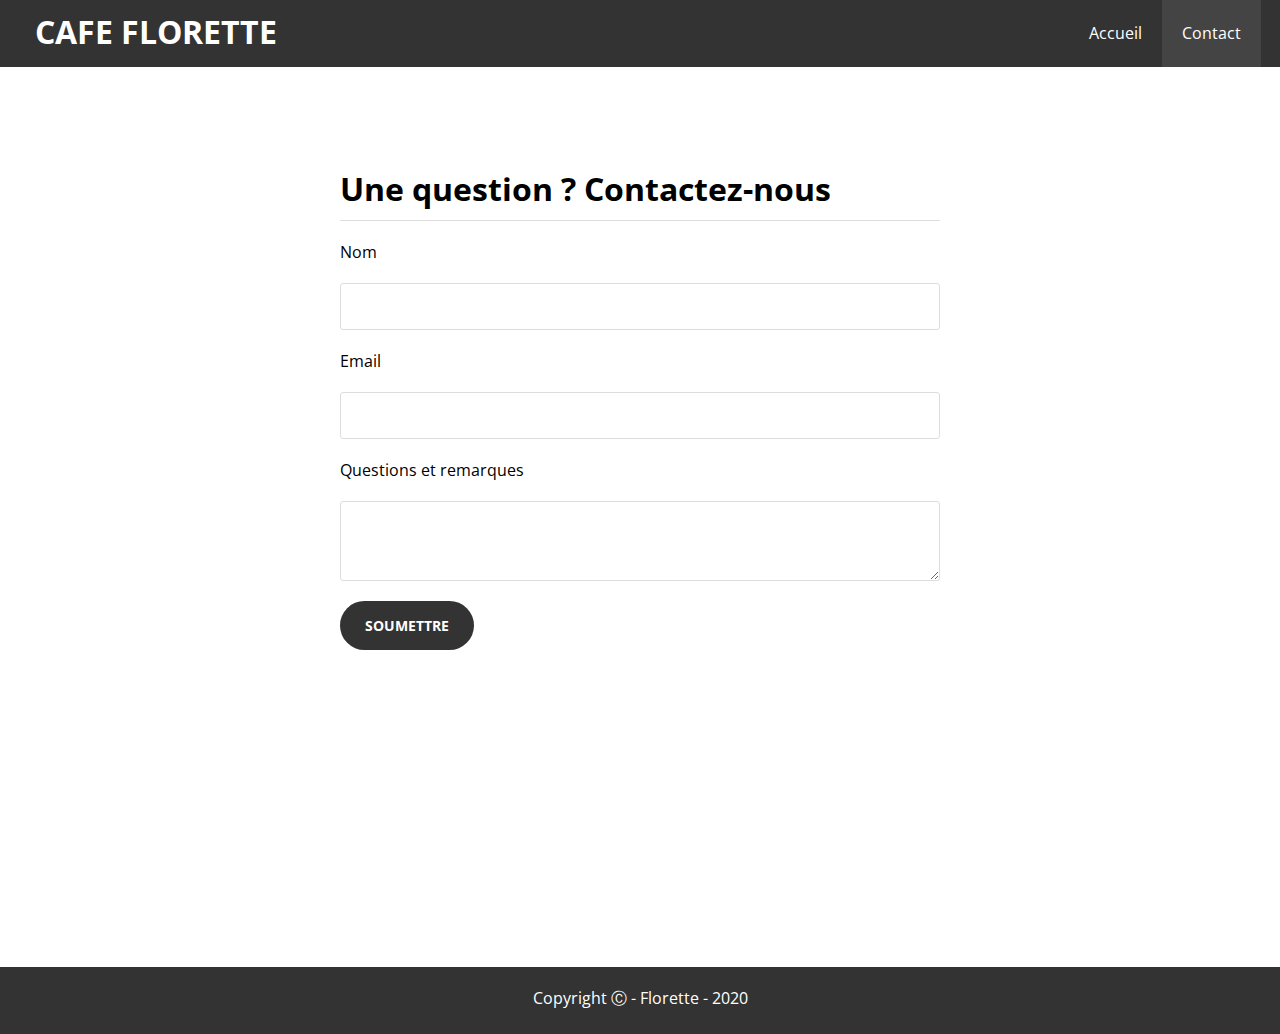
==== contact.html @ 84c66dc6 "Initial commit" ====
<!DOCTYPE html>
<html lang="en">

<head>
  <meta charset="UTF-8">
  <meta http-equiv="X-UA-Compatible" content="IE=edge">
  <meta name="viewport" content="width=device-width, initial-scale=1.0">
  <link rel="stylesheet" href="theme.css">
  <link href="https://fonts.googleapis.com/css?family=Open+Sans:300,400,700&display=swap" rel="stylesheet" />
  <title>Café Florette | CONTACT</title>
</head>

<body>
  <header class="header">
    <nav>
      <h1><a href="./index.html">CAFE FLORETTE</a></h1>
      <ul>
        <li><a href="./index.html">Accueil</a></li>
        <li><a class="active" href="./contact.html">Contact</a></li>
      </ul>
    </nav>
  </header>
  <section class="contact">
    <div class="contact-form-container">
      <form action="#">
        <h1 class="underline">Une question ? Contactez-nous</h1>
        <label class="my-20" for="name">Nom</label>
        <input type="text" name="name" id="name">
        <label class="my-20" for="email">Email</label>
        <input type="email" name="email" id="email">
        <label class="my-20" for="question">Questions et remarques</label>
        <textarea name="question" id="question"></textarea>
        <div class="my-10"></div>
        <a href="./contact.html" class="btn-template btn-reversed">SOUMETTRE</a>
      </form>
    </div>
  </section>
  <footer class="footer">
    <p>Copyright Ⓒ - Florette - 2020</p>
  </footer>


</body>

</html>
---- theme.css ----
/* MAIN */

* {
  margin: 0;
  padding: 0;
  box-sizing: border-box;
}

html,
body {
  font-family: "Open Sans", sans-serif;
}

a {
  color: black;
  text-decoration: none;
}

p {
  margin-bottom: 15px;
}

.my-10 {
  padding-bottom: 10px;
  padding-top: 10px;
}

.my-20 {
  padding-bottom: 20px;
  padding-top: 20px;
}

.container {
  display: block;
  margin: auto;
  max-width: 1000px;
}

.btn-template {
  display: inline-block;
  padding: 15px 25px;
  border-radius: 30px;
  background: white;
  font-weight: 700;
  font-size: 14px;
}

.btn-template:hover {
  background-color: #333;
  color: white;
}

.btn-reversed {
  background-color: #333;
  color: white;
}

.btn-reversed:hover {
  background: white;
  color: black;
  border: 1px solid;
}

/* HEADER */

.header {
  background: #333;
  width: 100%;
  height: 4.2rem;
  overflow: auto;
  line-height: 1.7em;
}

.active,
nav ul li a:hover {
  background: #444;
}

nav ul {
  float: right;
  list-style: none;
  margin-right: 1.5vw;
}

nav ul li {
  float: left;
}

nav ul li a {
  display: block;
  padding: 20px;
  color: white;
}

nav h1 {
  margin-left: 1.5vw;
}

nav h1 a {
  float: left;
  margin-top: 1.1rem;
  margin-left: 1rem;
  color: white;
}

/* MAIN SECTION */

.main-section {
  display: block;
}

.main-content {
  height: 700px;
  width: 100%;
  text-align: center;
  color: white;
  background: url(./img/cafe1.jpg) center center;
  background-repeat: no-repeat;
  background-size: cover;
  padding-top: 14.5rem;
}

.main-content h2 {
  font-size: 2.5rem;
}

.separator {
  margin: 10px auto;
  height: 2px;
  width: 450px;
  background: white;
  border-radius: 5px;
  opacity: 0.6;
}

.main-content p {
  font-size: 1.5rem;
  letter-spacing: 0.5px;
  line-height: 2.3rem;
}

/* SECONDARY SECTION */

.secondary-section {
  overflow: auto;
  padding: 100px 0px 100px 0px;
}

.second-content {
  float: left;
  width: 50%;
  text-align: center;
}

.second-content h2 {
  font-size: 1.8rem;
  padding-bottom: 10px;
}

.second-content p {
  font-size: 1.2rem;
  letter-spacing: 0.4px;
  line-height: 1.5rem;
}

/* IMAGE SECTION */

.image-section {
  height: 400px;
  width: 100%;
  background: url(./img/cafe3.jpg) center center;
  background-size: cover;
}

/* RESERVED SECTION */

.reserved-section {
  text-align: center;
  padding: 50px 0px 50px 0px;
  height: 300px;
}

.reserved-section h2 {
  font-size: 1.8rem;
  padding-bottom: 10px;
}

.reserved-section p {
  font-size: 1.2rem;
  letter-spacing: 0.4px;
  line-height: 1.5rem;
}

/* FOOTER */

.footer {
  background: #333;
  width: 100%;
  height: 4.2rem;
}

.footer {
  text-align: center;
  color: white;
  padding: 20px 0px 20px 0px;
}

/*  CONTACT */

.underline {
  padding-bottom: 10px;
  border-bottom: 1px solid rgb(221, 221, 221);
}

.contact {
  padding: 100px 0px 100px 0px;
  min-height: 100vh;
}

.contact-form-container {
  max-width: 600px;
  margin: auto;
}

.contact-form-container form label {
  display: block;
  font-weight: 700px;
}

.contact-form-container form input,
textarea {
  display: block;
  width: 100%;
  padding: 15px;
  border: 1px solid #ddd;
  border-radius: 3px;
}

.contact-form-container form textarea {
  min-height: 80px;
}
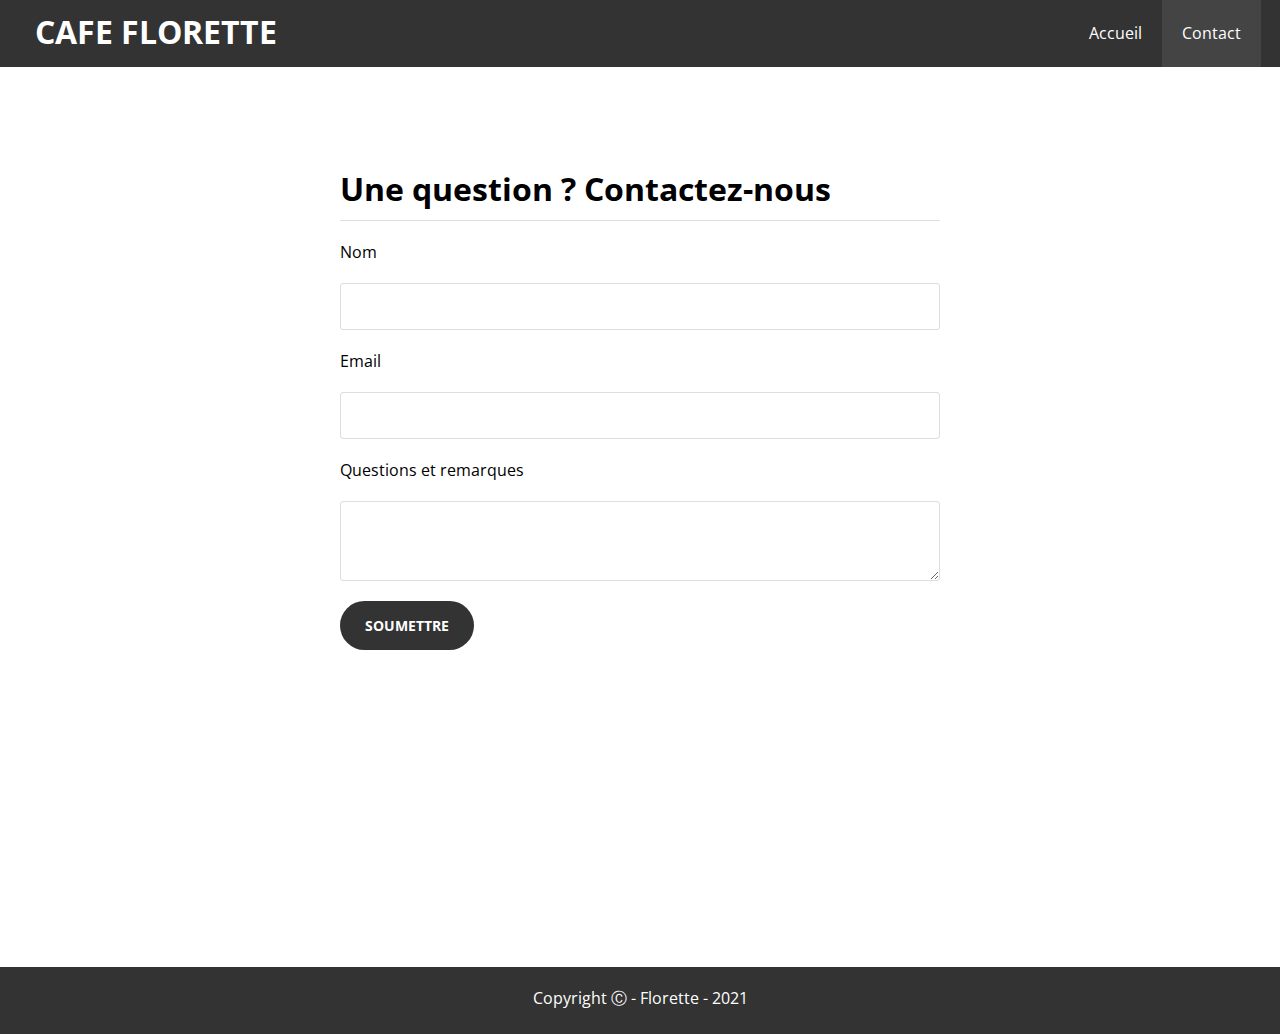
==== commit 81ea5e96: "Some small fixs" ====
--- a/contact.html
+++ b/contact.html
@@ -36,7 +36,7 @@
     </div>
   </section>
   <footer class="footer">
-    <p>Copyright Ⓒ - Florette - 2020</p>
+    <p>Copyright Ⓒ - Florette - 2021</p>
   </footer>
 
 
